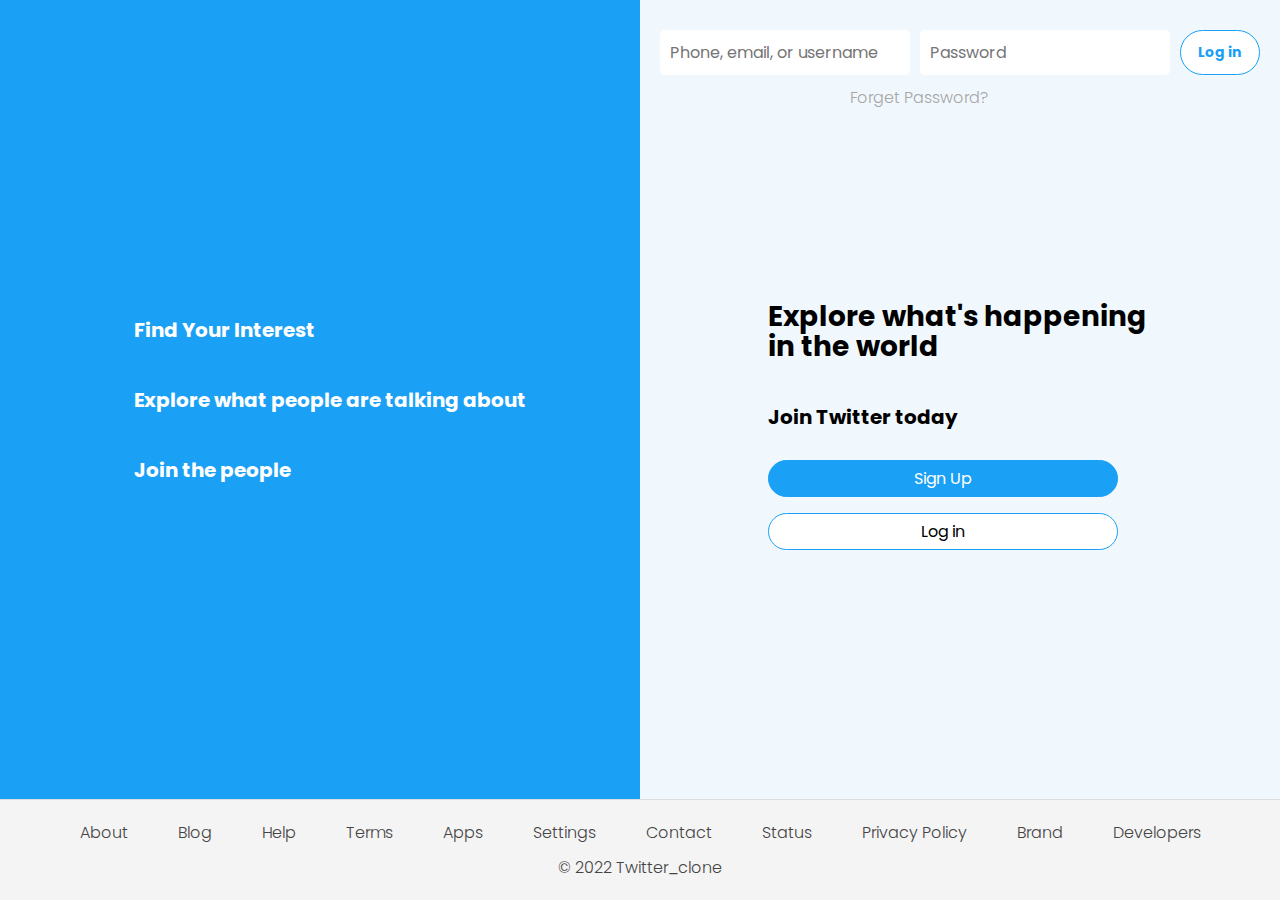
==== pages/index.html @ fb33c168 "update" ====
<!DOCTYPE html>
<html lang="en">
  <head>
    <meta charset="UTF-8" />
    <meta http-equiv="X-UA-Compatible" content="IE=edge" />
    <meta
      name="viewport"
      content="width=device-width, initial-scale=1.0, user-scalable=no"
    />
    <title>Twitter</title>
    <link rel="shortcut icon" href="/images/twitter-logo.png" />
    <link
      rel="stylesheet"
      href="https://cdnjs.cloudflare.com/ajax/libs/font-awesome/6.2.1/css/all.min.css"
      integrity="sha512-MV7K8+y+gLIBoVD59lQIYicR65iaqukzvf/nwasF0nqhPay5w/9lJmVM2hMDcnK1OnMGCdVK+iQrJ7lzPJQd1w=="
      crossorigin="anonymous"
      referrerpolicy="no-referrer"
    />
    <link rel="stylesheet" href="/styles/style.css" />
  </head>
  <body>
    <!-- -----------main page------------ -->
    <section class="main_page">
      <div class="left">
        <div class="left_content">
          <div>
            <i class="fa fa-search"></i>
            <h3 class="left_content_heading">Find Your Interest</h3>
          </div>
          <div>
            <i class="fa fa-user"></i>
            <h3 class="left_content_heading">
              Explore what people are talking about
            </h3>
          </div>
          <div>
            <i class="fa fa-comment"></i>
            <h3 class="left_content_heading">Join the people</h3>
          </div>
        </div>
      </div>
      <!-- -------------end of left -------------------- -->
      <div class="right">
        <div class="right_content">
          <form class="right_content_form">
            <input
              type="text"
              class="user_info"
              placeholder="Phone, email, or username"
            />
            <div>
              <input type="password" class="password" placeholder="Password" />
              <label>Forget Password?</label>
            </div>
            <button type="button" class="top_btn">Log in</button>
          </form>
          <div class="middle_content">
            <i class="fa-brands fa-twitter"></i>
            <h1>Explore what's happening in the world</h1>
            <h4>Join Twitter today</h4>
            <button type="button" class="signup_btn main_btn">Sign Up</button>
            <button type="button" class="login_btn main_btn">Log in</button>
          </div>
        </div>
      </div>

      <!-- ----footer--- -->
      <footer class="main_page_footer">
        <ul>
          <li><a href="#">About</a></li>
          <li><a href="#">Blog</a></li>
          <li><a href="#">Help</a></li>
          <li><a href="#">Terms</a></li>
          <li><a href="#">Apps</a></li>
          <li><a href="#">Settings</a></li>
          <li><a href="#">Contact</a></li>
          <li><a href="#">Status</a></li>
          <li><a href="#">Privacy Policy</a></li>
          <li><a href="#">Brand</a></li>
          <li><a href="#">Developers</a></li>
          <li><a href="#">&copy; 2022 Twitter_clone</a></li>
        </ul>
      </footer>
    </section>
    <!-- end of main page -->

    <!-- login page -->
    <section class="login_page">
      <nav class="login_page_nav">
        <ul>
          <li>
            <a href="#"><i class="fa-brands fa-twitter"> </i> Home</a>
          </li>
          <li><a href="#">About</a></li>
          <li><a href="#">Language: English</a></li>
        </ul>
      </nav>
      <div class="login">
        <div class="login_content">
          <h2>Log In To Twitter</h2>
          <form class="login_form">
            <input
              type="text"
              class="login_user_info"
              placeholder="Phone, Email, or Username"
            />
            <input
              type="password"
              class="login_password"
              placeholder="Password"
            />
            <div>
              <button type="button  " class="login_form_btn">Log In</button>
              <input type="checkbox" class="login_form_checkbox" id="check" />
              <label for="check">Remember Me</label>
              <a href="#">Forget Password?</a>
            </div>
          </form>
        </div>
        <footer class="login_footer">
          <p>New To Twitter? <a href="#">Sign Up Now</a></p>
          <p>
            Already using Twitter via text message?
            <a href="#">Activate your account</a>
          </p>
        </footer>
      </div>
    </section>

    <!-- login modal -->

    <div class="login_modal">
      <i class="fa fa-times"></i>
      <p>
        The usename and password you entered did not match our records. please
        double check and try again.
      </p>
    </div>

    <!--end of login modal -->

    <!-- news feed page -->

    <section class="feeds_page dark_mode2">
      <aside class="feeds_nav dark_mode1 border">
        <a href="#" class="dove"><i class="fa-brands fa-twitter"></i></a>
        <div class="icons">
          <a href="#" class="active">
            <i class="fa fa-home light_text"></i>
            <p class="light_text">Home</p>
          </a>
          <a href="#"
            ><i class="fa fa-hashtag light_text"></i>
            <p class="light_text">Explore</p>
          </a>
          <a href="#"
            ><i class="fa fa-bell light_text"></i>
            <p class="light_text">Notifiaction</p></a
          >
          <a href="#"
            ><i class="fa fa-envelope light_text"></i>
            <p class="light_text">Messages</p></a
          >
          <a href="#"
            ><i class="fa-regular fa-bookmark light_text"></i>
            <p class="light_text">Bookmarks</p></a
          >
          <a href="#"
            ><i class="fa-solid fa-clipboard-list light_text"></i>
            <p class="light_text">Lists</p></a
          >
          <a href="#" id="profile"
            ><i class="fa-regular fa-user light_text"></i>
            <p class="light_text">Profile</p></a
          >
          <a href="#" id="more"
            ><i class="fa-solid fa-ellipsis light_text"></i>
            <p class="light_text">More</p></a
          >
        </div>
        <!-- ---post button--- -->

        <button type="button" class="post_btn">Tweet</button>
        <!-- <div class="search_bar">
          <i class="fa fa-search"></i>
          <input
            type="text"
            placeholder="Search Twitter"
            class="search_bar_input dark_mode2 light_text border"
          />
        </div> -->

        <div class="user">
          <div class="user_img_wrapper">
            <img
              src="https://images.unsplash.com/photo-1544005313-94ddf0286df2?ixlib=rb-4.0.3&ixid=MnwxMjA3fDB8MHxzZWFyY2h8NHx8cGVyc29ufGVufDB8fDB8fA%3D%3D&auto=format&fit=crop&w=500&q=60"
              alt="user image"
            />
          </div>
          <a href="#" class="user_link light_text"
            ><p>Suhana</p>
            <span>@suhana12</span><i class="fa-solid fa-ellipsis light_text"></i
          ></a>
        </div>
      </aside>
      <div class="feeds_content dark_mode2">
        <div class="feeds_header dark_mode1">
          <div class="header_top dark_mode1 border">
            <h4 class="light_text">Home</h4>
            <!-- <i class="fa-regular fa-star"></i> -->
            <img src="/images/stars.svg" alt="" width="25" />
          </div>

          <div class="header_post dark_mode1 border">
            <div class="header_img_wrapper">
              <img
                src="https://images.unsplash.com/photo-1544005313-94ddf0286df2?ixlib=rb-4.0.3&ixid=MnwxMjA3fDB8MHxzZWFyY2h8NHx8cGVyc29ufGVufDB8fDB8fA%3D%3D&auto=format&fit=crop&w=500&q=60"
                alt="user"
              />
              <textarea
                name=""
                id=""
                placeholder="What's happening?"
                class="textarea light_text border"
              ></textarea>
            </div>
            <div class="bottom border">
              <div class="icons">
                <i class="fa fa-image"></i>
                <i class="fa-solid fa-list-ul"></i>
                <i class="fa-regular fa-face-smile"></i>
                <i class="fa-regular fa-calendar-days"></i>
                <i class="fa-solid fa-location-dot"></i>
              </div>
              <button type="button">Tweet</button>
            </div>
          </div>
        </div>
        <div class="posts dark_mode1">
          <div class="maincontainer">
            <!-- <div class="post border">
              <div class="user_avatar">
                <img
                  src="https://images.unsplash.com/photo-1512485694743-9c9538b4e6e0?ixlib=rb-4.0.3&ixid=MnwxMjA3fDB8MHxzZWFyY2h8MTc0fHxwZXJzb258ZW58MHx8MHx8&auto=format&fit=crop&w=500&q=60"
                  alt="user"
                />
              </div>

              <div class="post_content">
                <div class="post_user_info light_text">
                  <h4>Harry</h4>
                  <i class="fa fa-check-circle"></i>
                  <span>@harry123</span>
                </div>
                <p class="post_text light_text">
                  Lorem ipsum dolor sit amet consectetur adipisicing elit. Quos
                  laboriosam provident pariatur mollitia natus odit fuga porro
                  recusandae eaque similique nesciunt molestiae architecto quia
                  quae hic, in molestias quas qui asperiores cum ad. Atque
                  delectus.
                </p>
                <div class="post_img">
                  <img
                    src="https://images.unsplash.com/photo-1502791451862-7bd8c1df43a7?ixlib=rb-4.0.3&ixid=MnwxMjA3fDB8MHxzZWFyY2h8MTk3fHxwZXJzb258ZW58MHx8MHx8&auto=format&fit=crop&w=500&q=60"
                    alt="post_img"
                  />
                </div>
                <div class="post_icons">
                  <i class="fa fa-comment"></i>
                  <i class="fa fa-retweet"></i>
                  <i class="fa fa-heart"></i>
                  <i class="fa fa-share-alt"></i>
                </div>
              </div>
            </div> -->
          </div>

          <!-- <div class="post border">
            <div class="user_avatar">
              <img
                src="https://images.unsplash.com/photo-1512485694743-9c9538b4e6e0?ixlib=rb-4.0.3&ixid=MnwxMjA3fDB8MHxzZWFyY2h8MTc0fHxwZXJzb258ZW58MHx8MHx8&auto=format&fit=crop&w=500&q=60"
                alt="user"
              />
            </div>
            <div class="post_content">
              <div class="post_user_info light_text">
                <h4>Harry</h4>
                <i class="fa fa-check-circle"></i>
                <span>@harry123</span>
              </div>
              <p class="post_text light_text">
                Lorem ipsum dolor sit amet consectetur adipisicing elit. Quos
                laboriosam provident pariatur mollitia natus odit fuga porro
                recusandae eaque similique nesciunt molestiae architecto quia
                quae hic, in molestias quas qui asperiores cum ad. Atque
                delectus.
              </p>
              <div class="post_img">
                <img
                  src="https://images.unsplash.com/photo-1502791451862-7bd8c1df43a7?ixlib=rb-4.0.3&ixid=MnwxMjA3fDB8MHxzZWFyY2h8MTk3fHxwZXJzb258ZW58MHx8MHx8&auto=format&fit=crop&w=500&q=60"
                  alt="post_img"
                />
              </div>
              <div class="post_icons">
                <i class="fa fa-comment"></i>
                <i class="fa fa-retweet"></i>
                <i class="fa fa-heart"></i>
                <i class="fa fa-share-alt"></i>
              </div>
            </div>
          </div> -->

          <!-- <div class="post border">
            <div class="user_avatar">
              <img
                src="https://images.unsplash.com/photo-1512485694743-9c9538b4e6e0?ixlib=rb-4.0.3&ixid=MnwxMjA3fDB8MHxzZWFyY2h8MTc0fHxwZXJzb258ZW58MHx8MHx8&auto=format&fit=crop&w=500&q=60"
                alt="user"
              />
            </div>
            <div class="post_content">
              <div class="post_user_info light_text">
                <h4>Harry</h4>
                <i class="fa fa-check-circle"></i>
                <span>@harry123</span>
              </div>
              <p class="post_text light_text">
                Lorem ipsum dolor sit amet consectetur adipisicing elit. Quos
                laboriosam provident pariatur mollitia natus odit fuga porro
                recusandae eaque similique nesciunt molestiae architecto quia
                quae hic, in molestias quas qui asperiores cum ad. Atque
                delectus.
              </p>
              <div class="post_img">
                <img
                  src="https://images.unsplash.com/photo-1502791451862-7bd8c1df43a7?ixlib=rb-4.0.3&ixid=MnwxMjA3fDB8MHxzZWFyY2h8MTk3fHxwZXJzb258ZW58MHx8MHx8&auto=format&fit=crop&w=500&q=60"
                  alt="post_img"
                />
              </div>
              <div class="post_icons">
                <i class="fa fa-comment"></i>
                <i class="fa fa-retweet"></i>
                <i class="fa fa-heart"></i>
                <i class="fa fa-share-alt"></i>
              </div>
            </div>
          </div> -->

          <!-- <div class="post border">
            <div class="user_avatar">
              <img
                src="https://images.unsplash.com/photo-1512485694743-9c9538b4e6e0?ixlib=rb-4.0.3&ixid=MnwxMjA3fDB8MHxzZWFyY2h8MTc0fHxwZXJzb258ZW58MHx8MHx8&auto=format&fit=crop&w=500&q=60"
                alt="user"
              />
            </div>
            <div class="post_content">
              <div class="post_user_info light_text">
                <h4>Harry</h4>
                <i class="fa fa-check-circle"></i>
                <span>@harry123</span>
              </div>
              <p class="post_text light_text">
                Lorem ipsum dolor sit amet consectetur adipisicing elit. Quos
                laboriosam provident pariatur mollitia natus odit fuga porro
                recusandae eaque similique nesciunt molestiae architecto quia
                quae hic, in molestias quas qui asperiores cum ad. Atque
                delectus.
              </p>
              <div class="post_img">
                <img
                  src="https://images.unsplash.com/photo-1502791451862-7bd8c1df43a7?ixlib=rb-4.0.3&ixid=MnwxMjA3fDB8MHxzZWFyY2h8MTk3fHxwZXJzb258ZW58MHx8MHx8&auto=format&fit=crop&w=500&q=60"
                  alt="post_img"
                />
              </div>
              <div class="post_icons">
                <i class="fa fa-comment"></i>
                <i class="fa fa-retweet"></i>
                <i class="fa fa-heart"></i>
                <i class="fa fa-share-alt"></i>
              </div>
            </div>
          </div> -->
        </div>

        <div class="follow dark_mode1">
          <h3 class="follow_heading light_text border">Who to follow</h3>
          <div class="follow_users border">
            <div class="follow_user_img">
              <img
                src="https://images.unsplash.com/photo-1547147607-6eab7b49f3ee?ixlib=rb-4.0.3&ixid=MnwxMjA3fDB8MHxzZWFyY2h8Mjg3fHxwZXJzb258ZW58MHx8MHx8&auto=format&fit=crop&w=500&q=60"
                alt="follow"
                width="40px"
              />
            </div>
            <div class="follow_user_info light_text">
              <h4>Anna Smith</h4>
              <p>@annasmith</p>
            </div>
            <button type="button" class="follow_btn dark_mode2">Follow</button>
          </div>

          <div class="follow_users border">
            <div class="follow_user_img">
              <img
                src="https://images.unsplash.com/photo-1608668648240-eab177307a4b?ixlib=rb-4.0.3&ixid=MnwxMjA3fDB8MHxzZWFyY2h8NDQ4fHxwZXJzb258ZW58MHx8MHx8&auto=format&fit=crop&w=500&q=60"
                alt="follow"
                width="40px"
              />
            </div>
            <div class="follow_user_info light_text">
              <h4>Anna Smith</h4>
              <p>@annasmith</p>
            </div>
            <button type="button" class="follow_btn dark_mode2">Follow</button>
          </div>

          <div class="follow_users border">
            <div class="follow_user_img">
              <img
                src="https://images.unsplash.com/photo-1542206395-9feb3edaa68d?ixlib=rb-4.0.3&ixid=MnwxMjA3fDB8MHxzZWFyY2h8MzR8fHBlcnNvbnxlbnwwfHwwfHw%3D&auto=format&fit=crop&w=500&q=60"
                alt="follow"
                width="40px"
              />
            </div>
            <div class="follow_user_info light_text">
              <h4>Anna Smith</h4>
              <p>@annasmith</p>
            </div>
            <button type="button" class="follow_btn dark_mode2">Follow</button>
          </div>

          <div class="follow_users border">
            <div class="follow_user_img">
              <img
                src="https://images.unsplash.com/photo-1547624643-3bf761b09502?ixlib=rb-4.0.3&ixid=MnwxMjA3fDB8MHxzZWFyY2h8NDI3fHxwZXJzb258ZW58MHx8MHx8&auto=format&fit=crop&w=500&q=60"
                alt="follow"
              />
            </div>
            <div class="follow_user_info light_text">
              <h4>Anna Smith</h4>
              <p>@annasmith</p>
            </div>
            <button type="button" class="follow_btn dark_mode2">Follow</button>
          </div>

          <div class="follow_link">
            <a href="#">Show more</a>
          </div>

          <footer class="follow_footer dark_mode2">
            <ul>
              <li><a href="#">Terms</a></li>
              <li><a href="#">Privacy Policy</a></li>
              <li><a href="#">Cookies</a></li>
              <li><a href="#">About</a></li>
              <li><a href="#">More</a></li>
            </ul>
          </footer>
        </div>
      </div>

      <!-- post modal -->

      <div class="modal_wrapper">
        <div class="modal dark_mode1">
          <div class="modal_header border">
            <i class="fa fa-times"></i>
            <button type="button">Tweet</button>
          </div>
          <div class="modal_body">
            <div class="modal_img">
              <img
                src="https://images.unsplash.com/photo-1544005313-94ddf0286df2?ixlib=rb-4.0.3&ixid=MnwxMjA3fDB8MHxzZWFyY2h8NHx8cGVyc29ufGVufDB8fDB8fA%3D%3D&auto=format&fit=crop&w=500&q=60"
                alt="user"
              />
            </div>
            <input
              type="text"
              placeholder="What's happening?"
              class="modal_input dark_mode2 light_text border"
            />
            <i class="fa fa-smile"></i>
          </div>
          <div class="modal_footer">
            <div class="modal_icons">
              <i class="fa fa-image"></i>
              <i class="fa fa-camera"></i>
              <i class="fa fa-chart-bar"></i>
              <span>+</span>
            </div>
          </div>
        </div>
      </div>
      <!-- sidebar -->

      <div class="sidebar_wrapper">
        <div class="sidebar dark_mode1">
          <div class="sidebar_header border">
            <h2 class="light_text">Account Info</h2>
            <i class="fa fa-times"></i>
          </div>
          <div class="sidebar_user">
            <div class="sidebar_user_img">
              <img
                src="https://images.unsplash.com/photo-1544005313-94ddf0286df2?ixlib=rb-4.0.3&ixid=MnwxMjA3fDB8MHxzZWFyY2h8NHx8cGVyc29ufGVufDB8fDB8fA%3D%3D&auto=format&fit=crop&w=500&q=60"
                alt="user"
              />
            </div>
            <span>+</span>
          </div>
          <div class="sidebar_user_info light_text">
            <h4>Suhana</h4>
            <p>@suhana12</p>
          </div>
          <div class="followings light_text">
            <p class="following_paragraph"><span>811</span>Following</p>
            <p class="following_paragraph"><span>8.8k</span>Following</p>
          </div>
          <div class="sidebar_list1 border">
            <ul>
              <li>
                <a href="#"><i class="fa fa-user"></i> Profile</a>
              </li>
              <li>
                <a href="#"><i class="fa fa-list-alt"></i> Lists</a>
              </li>
              <li>
                <a href="#"><i class="fa-solid fa-rectangle-ad"></i> Ads</a>
              </li>
              <li>
                <a href="#"><i class="fa fa-chart-line"></i> Analytics</a>
              </li>
            </ul>
          </div>
        </div>
      </div>

      <!-- settings -->

      <div class="settigs_wrapper dark_mode1">
        <div class="sidebar_list2">
          <i class="fa fa-times light_text"></i>
          <ul>
            <li>
              <a href="#"><p class="light_text">Settings and Privacy</p></a>
            </li>
            <li>
              <a href="#"><p class="light_text">Help Center</p></a>
            </li>
            <li>
              <a href="#"><p class="light_text">Log Out</p></a>
            </li>
          </ul>
        </div>

        <!-- darkmode -->
        <div class="dark_mode">
          <p><span class="light_text">Dark Mode</span></p>
          <div class="toggle">
            <div class="circle"></div>
          </div>
        </div>
      </div>

      <!-- end of sidebar -->
    </section>

    <script src="/scripts/script.js"></script>
  </body>
</html>
---- styles/style.css ----
@import url("https://fonts.googleapis.com/css2?family=Poppins:wght@300&display=swap");
* {
  margin: 0;
  padding: 0;
  box-sizing: border-box;
  outline: none;
  font-family: "Poppins", sans-serif;
}

:root {
  --main-color: #1aa1f5;
  --second-color: #fff;
  --border-color: #eee;
}

/* .font_size{
    font-size: 1.6rem;
} */

html {
  font-size: 62.5%;
}
body {
  background-color: #f0f8fd;
}

.main_page {
  width: 100%;
  height: 100vh;
  display: grid;
  grid-template-columns: repeat(2, 1fr);
  grid-template-rows: 1fr min-content;
  display: grid;
  /* =========================== */
}

i {
  cursor: pointer;
}

/* ----------------left-------------- */

.left {
  /* grid-column: 1/2; */
  /* grid-row: 1/2; */
  background-color: var(--main-color);
  display: flex;
  justify-content: center;
  align-items: center;
}

.left_content div {
  display: flex;
  align-items: center;
  margin: 4em;
  color: var(--second-color);
}
.left_content i {
  font-size: 3rem;
  margin-right: 2rem;
}

.left_content_heading {
  font-size: 2rem;
}

/* ------------right------------------ */

.right {
  /* grid-column: 2/-1;
    grid-row: 1/2; */
  position: relative;
}

.right_content_form {
  display: flex;
  justify-content: center;
  margin-top: 3rem;
}

.right_content_form div {
  position: relative;
}
.right_content_form input {
  width: 25rem;
  height: 4.5rem;
  margin-right: 1rem;
  font-size: 1.6rem;
  padding: 0 1rem;
  border: 0.1rem;
  border-radius: 0.5rem;
  background-color: var(--second-color);
  transition: background-color 0.3s;
}

.right_content_form input:focus {
  background-color: #d9ebf7;
  outline: none;
}

.right_content_form label {
  position: absolute;
  top: 5.5rem;
  left: -70px;
  font-size: 1.6rem;
  font-weight: 300;
  color: #a7a6a6;
}

.top_btn {
  width: 8rem;
  background-color: var(--second-color);
  color: var(--main-color);
  border: 0.1rem solid var(--main-color);
  border-radius: 3rem;
  font-size: 1.4rem;
  font-weight: bold;
  cursor: pointer;
  transition: background-color 0.3s;
}
.top_btn:hover {
  background-color: #d9ebf7;
}
.middle_content {
  position: absolute;
  top: 50%;
  left: 50%;
  transform: translate(-50%, -50%);
  flex-direction: column;
}

.middle_content i {
  font-size: 4rem;
  color: var(--main-color);
  margin-bottom: 2rem;
  margin-left: 15rem;
  padding: 1rem;
  border-radius: 50%;
  cursor: pointer;
}
.middle_content i:hover {
  background-color: var(--main-color);
  color: var(--second-color);
}
.middle_content h1 {
  font-size: 2.8rem;
  margin-bottom: 4rem;
  line-height: 3rem;
}
.middle_content h4 {
  font-size: 2rem;
  margin-bottom: 2rem;
}

.middle_content button {
  width: 35rem;
  margin: 0.8rem 0;
  padding: 0.5rem;
  border: 0.1rem solid var(--main-color);
  border-radius: 4rem;
  font-size: 1.6rem;
  cursor: pointer;
  transition: background-color 0.3s;
}

.signup_btn {
  background-color: var(--main-color);
  color: var(--second-color);
}
.signup_btn:hover {
  background-color: #0f5d8d;
}
.login_btn {
  background-color: var(--second-color);
}
.login_btn:hover {
  background-color: #d9ebf7;
}

/* -----------------footer--------------- */

.main_page_footer {
  grid-column: 1/-1;
  grid-row: 02/-1;
  background-color: #f5f4f4;
  padding: 1.5rem;
  border-top: 0.1rem solid #ddd;
}
.main_page_footer ul {
  display: flex;
  justify-content: center;
  list-style: none;
}
.main_page_footer ul li {
  border-radius: 0.5rem;
  margin: 0.5rem;
}
.main_page_footer ul li:hover {
  background-color: var(--second-color) fff;
}
.main_page_footer a {
  font-size: 1.6rem;
  margin: 0 2rem;
  text-decoration: none;
  color: #444;
  font-weight: 300;
}

/* -------------------css for login page-------------------- */

.login_page {
  width: 100%;
  height: 100vh;
  display: grid;
  grid-template-columns: minmax(5rem, 1fr) 2fr minmax(5rem, 1fr);
  grid-template-rows: repeat(2, min-content) 1fr;
  grid-row-gap: 1.5rem;
  display: none;
}

.login_page_nav {
  grid-column: 1/-1;
  grid-row: 1/2;
  background-color: var(--second-color);
  padding: 2.5rem 0;
  box-shadow: 0 0 0.7rem rgba(0, 0, 0, 0.3);
  z-index: 10;
}

.login_page_nav ul {
  width: 100rem;
  margin: auto;
  display: flex;
  align-items: flex-end;
  list-style: none;
}

.login_page_nav a {
  font-size: 1.6rem;
  text-decoration: none;
  color: #555;
  transition: color 0.3s;
}

.login_page_nav li {
  margin: 0 1rem;
  position: relative;
}

.login_page_nav li:last-child {
  margin-left: auto;
}
.login_page_nav li::after {
  content: "";
  width: 100%;
  height: 0.4rem;
  background-color: var(--main-color);
  position: absolute;
  bottom: -2.5rem;
  left: 0;
  opacity: 0;
  transition: background-color 0.3s;
}
.login_page_nav li:hover::after {
  opacity: 1;
}

.login_page_nav a {
  font-size: 1.6rem;
  text-decoration: none;
  color: #555;
}
.login_page_nav i {
  color: var(--main-color);
  font-size: 3rem;
}

.login {
  grid-column: 2/3;
  grid-row: 2/3;
  background-color: var(--second-color);
  width: 100rem;
  display: grid;
  grid-template-columns: 10rem 8fr;
  grid-template-rows: 2fr 1fr;
  box-shadow: 0 0 0 0.1rem rgba(0, 0, 0, 0.3);
}

.login_content {
  grid-column: 2/-1;
  grid-row: 1/2;
  padding: 5rem 0 1rem 0;
}

.login_content h2 {
  font-size: 2.4rem;
  margin-bottom: 3rem;
}
.login_form {
  display: flex;
  flex-direction: column;
}
.login_form input:not(.login_form_checkbox) {
  background-color: #ecf3f9;
  width: 30rem;
  height: 3.5rem;
  margin-bottom: 1rem;
  border: 0.1rem;
  padding-left: 1rem;
  border-radius: 0.5rem;
  font-size: 1.5rem;
  transition: background-color 0.3s;
}
.login_form input:focus {
  background-color: #d9ebf7;
}
.login_form div {
  margin-top: 2rem;
}
.login_form button {
  padding: 1rem 1.5rem;
  background-color: var(--main-color);
  color: var(--second-color);
  border-radius: 4rem;
  border: 0.1rem solid var(--main-color);
  font-size: 1.5rem;
  font-weight: bold;
  margin-right: 1rem;
  cursor: pointer;
}

.login_form label {
  font-size: 1.6rem;
  font-weight: 300;
  margin-right: 1rem;
}
.login_form a {
  text-decoration: none;
  font-size: 1.6rem;
  color: var(--main-color);
}
.login .login_footer {
  grid-column: 1/-1;
  grid-row: 2/-1;
  background-color: #edf3f7;
  padding-left: 10rem;
  display: flex;
  flex-direction: column;
  justify-content: center;
  margin-top: 2rem;
}

.login_footer p {
  font-size: 1.6rem;
  font-weight: 300;
  margin: 0.5rem 0;
}

.login_footer a {
  text-decoration: none;
  color: var(--main-color);
}

/* -------login modal----- */
.login_modal {
  position: fixed;
  top: 11.5rem;
  left: 50%;
  transform: translate(-50%, -50%);
  background-color: var(--second-color);
  width: 70rem;
  padding: 2rem;
  text-align: center;
  box-shadow: 0 0 0.7rem rgba(0, 0, 0, 0.3);
  border-radius: 0 0 1rem 1rem;
  display: none;
}

.login_modal i {
  position: absolute;
  top: 2rem;
  right: 2rem;
  font-size: 1.3rem;
  color: #868383;
  cursor: pointer;
}

.login_modal p {
  margin: 2rem 1rem 0 1rem;
  font-size: 1.6rem;
  color: #868383;
}

/* -------------New feed page------------------ */

.feeds_page {
  width: 100%;
  height: 100vh;
  display: none;
}

.feeds_nav {
  position: fixed;
  width: 25.5%;
  height: 100vh;
  background-color: var(--second-color);
  display: flex;
  flex-direction: column;
  border-right: 0.1rem solid var(--border-color);
  /* align-items: center; */
  /* justify-content: center; */
  /* box-shadow: 0 0 0.7rem rgba(0, 0, 0, 0.3); */
}

.feeds_nav .dove i {
  font-size: 3rem;
  margin: 2rem 0 0 15rem;
  border-radius: 3rem;
  border-radius: 50%;
  padding: 1rem;
  border-radius: 50%;
  color: #1aa1f5;
}

.dove i:hover {
  background-color: #dce7f3;
}

.icons {
  display: flex;
  flex-direction: column;
  margin-left: 15rem;
}

.icons a {
  display: flex;
  align-items: center;
  text-decoration: none;
  line-height: 5rem;
  font-size: 2rem;
  color: #171717;
  margin: 0.5rem 0;
  padding: 0 1rem;
  border-radius: 3rem;
}

/* .icons a:hover{
  background-color:#f1f3f5 ;
} */

.icons a i {
  margin-right: 2rem;
}

.icons .active {
  color: black;
  font-weight: bolder;
}

.icons .fa-ellipsis {
  font-size: 1.5rem;
  border: 3px solid;
  padding: 0.1rem 0.2rem;
  border-radius: 50%;
  margin-left: -0.5rem;
}

/* .search_bar {
  display: flex;
  align-items: center;
  position: relative;
} */

/* .search_bar_input {
  width: 35rem;
  height: 3rem;
  border: 0.1rem solid #d6e1e9;
  border-radius: 3rem;
  background-color: #d6e1e9;
  padding: 0 1rem 0 4rem;
}

.search_bar_input:focus {
  background-color: var(--second-color);
  border-color: var(--main-color);
}
.search_bar i {
  position: absolute;
  font-size: 1.6rem;
  left: 1.5rem;
  color: #9e9a9a;
} */

.user {
  margin: 8rem 0 0 15rem;
  display: flex;
  align-items: center;
  cursor: pointer;
}
.user_img_wrapper {
  width: 4rem;
  height: 4rem;
}
.user_img_wrapper img {
  width: 100%;
  height: 100%;
  object-fit: cover;
  border-radius: 50%;
}
.user_link {
  margin: 0 1rem;
  text-decoration: none;
  font-size: 1.8rem;
  color: #444;
  /* text-align: center; */
}
.user_link .fa-ellipsis {
  margin-left: 2rem;
}
.user span {
  font-size: 1.5rem;
}

/* .user i {
  font-size: 1.6rem;
  color: #444;
} */

/* -----------feeds content----------- */

.feeds_content {
  display: grid;
  grid-template-columns: minmax(5rem, 1fr) 60rem 40rem minmax(5rem, 1fr);
  grid-template-rows: repeat(2, min-content);
  /* padding-top: 0rem; */
  padding-left: 25rem;
}
.feeds_header {
  grid-column: 2/3;
  grid-row: 1/2;
  background-color: var(--second-color);
  padding-top: 5rem;
}

.header_top {
  position: fixed;
  top: 0;
  opacity: 0.9;
  width: 60rem;
  display: flex;
  align-items: center;
  justify-content: space-between;
  border-bottom: 0.1rem solid var(--border-color);
  padding: 1.5rem;
  background-color: var(--second-color);
}

.header_top h4 {
  font-size: 2.2rem;
}
.header_top i {
  font-size: 2.2rem;
  color: var(--main-color);
}

.header_post {
  display: flex;
  flex-direction: column;
  /* align-items: center; */
  padding: 2rem;
  border-bottom: 0.1rem solid var(--border-color);
}
.header_img_wrapper {
  display: flex;
  align-items: center;
  padding: 2rem;
}

.header_img_wrapper img {
  width: 40px;
  height: 40px;
  margin-right: 1.5rem;
  border-radius: 50%;
  object-fit: cover;
}

.header_post textarea {
  width: 100%;
  height: 6rem;
  border: none;
  outline: none;
  font-size: 1.8rem;
  border-radius: 3rem;
  background-color: transparent;
  overflow-y: scroll;
  padding: 0.4rem 1.5rem;
}

::-webkit-scrollbar {
  width: 0;
}

.header_post .bottom {
  display: flex;
  justify-content: space-between;
  align-items: center;
  border-top: 0.1rem solid var(--border-color);
}

.header_post .bottom button {
  width: 8rem;
  padding: 1rem 1.5rem;
  margin-top: 2rem;
  background-color: var(--main-color);
  color: var(--second-color);
  border: 0.1rem solid var(--main-color);
  border-radius: 3rem;
  font-size: 1.4rem;
  font-weight: bold;
  cursor: pointer;
  transition: background-color 0.3s;
  opacity: 0.4;
}

.header_post .icons {
  font-size: 2.5rem;
  color: var(--main-color);
  margin: 2rem 0 0 2rem;
  /* padding-top: 2rem; */
  flex-direction: row;
}
.header_post .icons i {
  margin: 0 1rem;
}

.posts {
  grid-column: 2/3;
  grid-row: 2/-1;
  background-color: var(--second-color);
}

.user_avatar {
  width: 5rem;
  height: 5rem;
  flex-shrink: 0;
  margin-right: 1.5rem;
}
.user_avatar img {
  width: 100%;
  height: 100%;
  object-fit: cover;
  border-radius: 50%;
}

.post_user_info {
  display: flex;
  align-items: center;
  margin: 1rem 0;
}

.post_user_info h4 {
  font-size: 1.6rem;
  margin-right: 0.5rem;
}
.post_user_info i {
  font-size: 1.6rem;
  color: var(--main-color);
  margin-right: 0.5rem;
}
.post_user_info span {
  font-size: 1.6rem;
}

.post_text {
  font-size: 1.6rem;
  margin-bottom: 1rem;
}

.post {
  display: flex;
  padding: 1.5rem;
  border-bottom: 0.1rem solid var(--border-color);
}

.post_img {
  width: 48rem;
  height: 30rem;
}
.post_img img {
  width: 100%;
  height: 100%;
  object-fit: cover;
  border-radius: 1rem;
}

.post_icons {
  margin-top: 1rem;
}
.post_icons i {
  font-size: 1.8rem;
  color: #868383;
  margin-right: 6rem;
}

.follow {
  position: fixed;
  top: 0;
  left: 65%;
  background-color: var(--second-color);
  width: 35rem;
}

.follow_heading {
  padding: 1rem;
  font-size: 1.8rem;
  border-bottom: 0.1rem solid var(--border-color);
}

.follow_users {
  display: flex;
  align-items: center;
  padding: 1.5rem;
  border-bottom: 0.1rem solid var(--border-color);
}

.follow_users h4:hover {
  text-decoration: underline;
  cursor: pointer;
}

.follow_user_img {
  width: 6rem;
  height: 6rem;
  margin-right: 2rem;
}

.follow_user_img img {
  width: 100%;
  height: 100%;
  object-fit: cover;
  border-radius: 50%;
}

.follow_user_info h4,
.follow_user_info p {
  font-size: 1.6rem;
  margin-bottom: 0.5rem;
}

.follow_btn {
  margin-left: auto;
  width: 9rem;
  background-color: var(--second-color);
  color: var(--main-color);
  padding: 0.7rem 0.5rem;
  border: 0.1rem solid var(--main-color);
  border-radius: 2rem;
  font-size: 1.6rem;
  cursor: pointer;
}

.follow_link {
  margin: 2rem 1rem;
}

.follow_link a {
  text-decoration: none;
  color: var(--main-color);
  font-size: 1.5rem;
}

.follow_footer {
  background-color: #f0f8fd;
}

.follow_footer ul {
  list-style: none;
  display: flex;
  padding: 2rem 0;
}

.follow_footer a {
  text-decoration: none;
  font-size: 1.4rem;
  color: #868383;
  margin: 0 0.7rem;
}

/* -----post button---- */

.post_btn {
  width: 20rem;
  padding: 1.2rem 1rem;
  background-color: var(--main-color);
  color: var(--second-color);
  font-size: 1.6rem;
  font-weight: bolder;
  border: 0.1rem solid var(--main-color);
  border-radius: 3rem;
  box-shadow: 0 0.3rem 1rem rgba(0, 0, 0, 0.3);
  cursor: pointer;
  margin-left: 14rem;
  transition: background-color 0.3s;
}

.post_btn:hover {
  background-color: #1584c9;
}

.settigs_wrapper {
  position: fixed;
  top: 30rem;
  left: 12rem;
  padding: 2rem;
  color: #171717;
  background-color: var(--second-color);
  box-shadow: 0 0.3rem 1rem rgba(0, 0, 0, 0.3);
  border-radius: 2rem;
  width: 25rem;
  z-index: 10;
  display: none;
}

.sidebar_list2 ul {
  list-style: none;
  padding: 1.5rem 0;
}

.sidebar_list2 li {
  margin-bottom: 2.5rem;
}
.sidebar_list2 i {
  font-size: 2rem;
  float: right;
}

.sidebar_list2 a {
  text-decoration: none;
  font-size: 1.6rem;
  color: #171717;
}

.settigs_wrapper .sidebar_list2 {
  color: #10171e;
}
/* post modal */
.modal_wrapper {
  position: fixed;
  background-color: rgba(0, 0, 0, 0.6);
  top: 0;
  left: 0;
  right: 0;
  bottom: 0;
  opacity: 0;
  visibility: hidden;
}

.modal_wrapper_display {
  opacity: 1;
  visibility: visible;
}

.modal {
  width: 60rem;
  background-color: var(--second-color);
  position: absolute;
  top: 25%;
  left: 50%;
  transform: translate(-50%, -50%);
  border-radius: 1.5rem;
  display: none;
}

.modal_header {
  padding: 1.5rem 2.5rem;
  display: flex;
  align-items: center;
  border-bottom: 0.1rem solid var(--border-color);
}

.modal_header i {
  font-size: 2.3rem;
  color: var(--main-color);
  padding: 0.5rem;
  text-align: center;
  height: 3rem;
  width: 3rem;
  border-radius: 50%;
  cursor: pointer;
}

.modal_header i:hover {
  background-color: #d6e1e9;
}

.modal_header button {
  margin-left: auto;
  width: 8rem;
  padding: 0.8rem 0.5rem;
  background-color: var(--main-color);
  color: var(--second-color);
  font-size: 1.6rem;
  border: 0.1rem solid var(--main-color);
  border-radius: 3rem;
  opacity: 0.4;
}

.modal_body {
  display: flex;
  padding: 2rem 1.5rem 1rem 1.5rem;
}

.modal_img {
  width: 4rem;
  height: 4rem;
  margin-right: 1.5rem;
}

.modal_img img {
  width: 100%;
  height: 100%;
  object-fit: cover;
  border-radius: 50%;
}

.modal_input {
  width: 53rem;
  padding: 1rem 0 8rem 1rem;
  background-color: #d6e1e9;
  border: 0.1rem solid var(--border-color);
  border-radius: 1.5rem;
  font-size: 1.6rem;
}

.modal_input:focus {
  background-color: var(--second-color);
  border-color: var(--main-color);
}

.modal_body i {
  position: absolute;
  bottom: 8rem;
  right: 2.8rem;
  font-size: 2.8rem;
  color: var(--main-color);
}

.modal_footer {
  padding: 0 2rem 2rem 8rem;
}

.modal_icons {
  display: flex;
  align-items: center;
}
.modal_icons i {
  margin-right: 2rem;
  font-size: 2.7rem;
  color: var(--main-color);
}

.modal_icons span,
.sidebar_user span {
  margin-left: auto;
  font-size: 4rem;
  width: 4rem;
  height: 4rem;
  border: 0.1rem solid var(--main-color);
  border-radius: 50%;
  display: flex;
  justify-content: center;
  align-items: center;
  color: var(--main-color);
  opacity: 0.4;
}

/* sidebar */

.sidebar_wrapper {
  position: fixed;
  background-color: rgba(0, 0, 0, 0.5);
  top: 0;
  bottom: 0;
  left: 0;
  right: 0;
  opacity: 0;
  visibility: hidden;
  transition: all 0.6s;
}

.sidebar {
  position: fixed;
  top: 0;
  right: 0;
  width: 30rem;
  height: 100vh;
  background-color: var(--second-color);
  padding: 2.5rem;
  box-sizing: border-box;
  box-shadow: -0.1rem 0 0.5rem rgba(0, 0, 0, 0.3);
  transition: right 0.6s cubic-bezier(1, 0, 0, 1);
}

.sidebar_wrapper_display {
  opacity: 1;
  visibility: visible;
}

.sidebar_header {
  display: flex;
  align-items: center;
  padding-bottom: 1.5rem;
  border-bottom: 0.1rem solid var(--border-color);
}
.sidebar_header h2 {
  font-size: 2rem;
}

.sidebar_header i {
  margin-left: auto;
  font-size: 2.5rem;
  color: var(--main-color);
  cursor: pointer;
  padding: 0.5rem;
  text-align: center;
  height: 3rem;
  width: 3rem;
  border-radius: 50%;
}

.sidebar_header i:hover {
  background-color: #d6e1e9;
}

.sidebar_user {
  display: flex;
  align-items: center;
  padding-top: 1.5rem;
}

.sidebar_user_img {
  width: 4rem;
  height: 4rem;
}

.sidebar_user_img img {
  width: 100%;
  height: 100%;
  object-fit: cover;
  border-radius: 50%;
}

.sidebar_user span {
  opacity: 1;
}

.sidebar_user_info {
  padding: 1.5rem 0;
  font-size: 1.8rem;
}

.sidebar_user_info h4 {
  margin-bottom: 0.5rem;
}

.followings {
  display: flex;
  justify-content: space-between;
  padding: 1.5rem 0;
}

.following_paragraph {
  font-size: 1.8rem;
}

.following_paragraph span {
  font-weight: bold;
}

.sidebar_list1 {
  border-bottom: 0.1rem solid var(--border-color);
}

.sidebar_list1 ul {
  list-style: none;
  padding: 1.5rem 0;
}

.sidebar_list1 li {
  margin-bottom: 2.5rem;
}

.sidebar_list1 a {
  text-decoration: none;
  font-size: 1.6rem;
  color: #868383;
}

.sidebar_list1 i {
  margin-bottom: 1rem;
}

/* dark mode */

.dark_mode {
  display: flex;
  align-items: center;
}

.dark_mode p {
  margin-right: 8rem;
  font-size: 1.6rem;
  color: #10171e;
}
.toggle {
  width: 4.5rem;
  height: 1.5rem;
  background-color: #777;
  border-radius: 3rem;
  box-shadow: inset 0 0.2rem 1rem rgba(0, 0, 0, 0.3);
  position: relative;
}

.circle {
  width: 2rem;
  height: 2rem;
  background-color: #ddd;
  border-radius: 50%;
  position: absolute;
  top: 50%;
  left: 0;
  transform: translateY(-50%);
  box-shadow: 0 0.1rem 0.3rem rgba(0, 0, 0, 0.3);
  transition: all 0.1s linear;
}

.move {
  left: 2.5rem;
  background-color: #117abb;
}

.dark1 {
  background-color: #1c2938;
}

.dark2 {
  background-color: #10171e !important;
}

.light {
  color: #fff;
}

.border-color {
  border-color: #444 !important;
}

/* Responsive */

@media only screen and (max-width: 1300px) {
  /* main page */
  .middle_content {
    width: 60%;
  }

  .main_page_footer ul {
    flex-wrap: wrap;
  }

  .main_page_footer li {
    margin-bottom: 1rem;
  }

  /* login page */
  .login_page_nav li,
  .login {
    width: 80rem;
  }
  .login_modal {
    width: 60rem;
  }
}

@media only screen and (max-width: 1100px) {
  .main_page {
    grid-template-columns: 1fr;
    grid-template-rows: repeat(2, 1fr) min-content;
  }
  .right {
    grid-column: 1/2;
    grid-row: 1/2;
    width: 70%;
    margin: auto;
  }
  .right_content_form {
    display: none;
  }
  .left {
    grid-row: 2/3;
  }
  .left_content {
    width: 50%;
    margin: auto;
  }
  .middle_content i {
    margin-top: 1em;
  }

  .left_content h3 {
    line-height: 2rem;
  }

  .main_page_footer {
    grid-row: 3/4;
  }
}

@media only screen and (max-width: 900px) {
  .login_page_nav ul {
    padding: 0 4rem;
  }
  .login_page_nav li,
  .login {
    width: 60rem;
  }
  .login_modal {
    width: 50rem;
  }
}

@media only screen and (max-width: 700px) {
  .login_page_nav li,
  .login {
    width: 50rem;
  }
  .login_modal {
    width: 40rem;
  }
}

@media only screen and (max-width: 800px) {
  .right {
    width: 80%;
  }
  .middle_content i {
    display: none;
  }
  .middle_content h1 {
    margin-bottom: 2rem;
  }
  .middle_content h4 {
    margin-bottom: 1rem;
  }
  .left_content {
    width: 60%;
  }
  .middle_content button {
    width: 30rem;
  }
}

@media only screen and (max-width: 600px) {
  .main_page {
    grid-template-rows: 1fr min-content;
  }
  .left {
    display: none;
  }
  .right {
    grid-row: 1/2;
    width: 90%;
  }

  /* login page */
  .login_page_nav ul {
    width: 40rem;
    padding: 0 4rem;
  }
  .login {
    width: 40rem;
    grid-template-columns: 5rem 8fr;
  }

  .login_form label,
  .login_form a {
    font-size: 1.4rem;
  }
  .login .login_footer {
    padding-left: 5rem;
  }
  .login_footer p {
    font-size: 1.4rem;
  }

  .login_modal {
    width: 30rem;
  }

  .login_modal i {
    top: 2.5rem;
  }
  .login_modal p {
    font-size: 1.4rem;
  }
}

@media only screen and (max-width: 500px) {
  .middle_content {
    font-size: 2.5rem;
  }
  .middle_content button {
    width: 22rem;
  }

  /* login page */

  .login_page_nav ul {
    width: 35rem;
  }
  .login_form:not(.login_form_checkbox) {
    width: 20rem;
  }
  .login_form a {
    display: block;
    margin-top: 1.5rem;
  }
}

@media only screen and (max-width: 400px) {
  /* login page */

  .login_page_nav ul {
    width: 31.5rem;
  }

  .login_form input:not(.login_form_checkbox) {
    width: 22rem;
  }
  .login_page {
    grid-template-columns: 2rem 2fr 2rem;
  }
  .login {
    width: 100%;
  }
  .login_modal {
    width: 25rem;
  }
  .login .login_footer {
    padding: 0 5rem;
  }
}
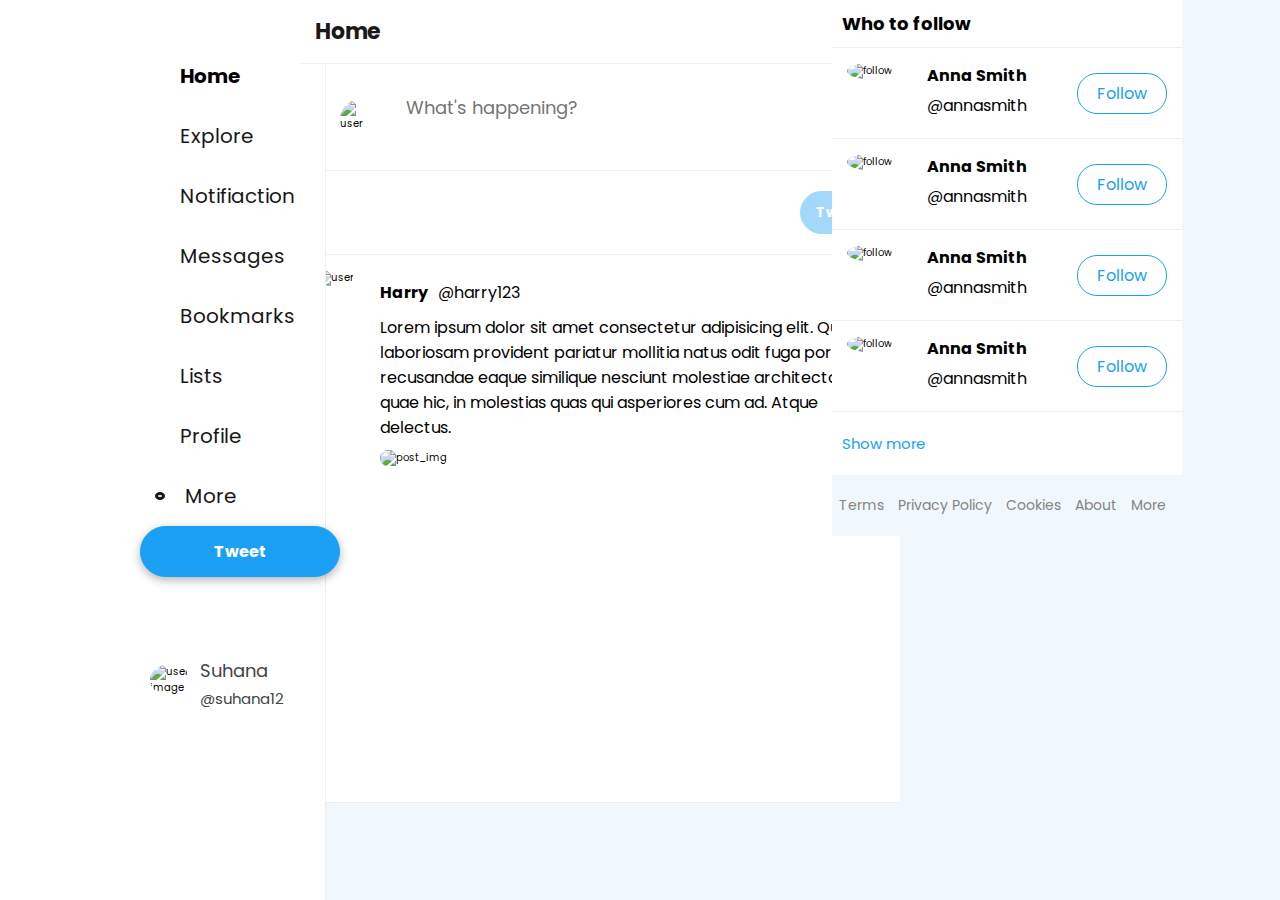
==== commit 3882ffe2: "update" ====
--- a/pages/index.html
+++ b/pages/index.html
@@ -59,7 +59,7 @@
             <h1>Explore what's happening in the world</h1>
             <h4>Join Twitter today</h4>
             <button type="button" class="signup_btn main_btn">Sign Up</button>
-            <button type="button" class="login_btn main_btn">Log in</button>
+            <button type="button" class="login_btn main_btn" id="Log_in">Log in</button>
           </div>
         </div>
       </div>
@@ -84,61 +84,7 @@
     </section>
     <!-- end of main page -->
 
-    <!-- login page -->
-    <section class="login_page">
-      <nav class="login_page_nav">
-        <ul>
-          <li>
-            <a href="#"><i class="fa-brands fa-twitter"> </i> Home</a>
-          </li>
-          <li><a href="#">About</a></li>
-          <li><a href="#">Language: English</a></li>
-        </ul>
-      </nav>
-      <div class="login">
-        <div class="login_content">
-          <h2>Log In To Twitter</h2>
-          <form class="login_form">
-            <input
-              type="text"
-              class="login_user_info"
-              placeholder="Phone, Email, or Username"
-            />
-            <input
-              type="password"
-              class="login_password"
-              placeholder="Password"
-            />
-            <div>
-              <button type="button  " class="login_form_btn">Log In</button>
-              <input type="checkbox" class="login_form_checkbox" id="check" />
-              <label for="check">Remember Me</label>
-              <a href="#">Forget Password?</a>
-            </div>
-          </form>
-        </div>
-        <footer class="login_footer">
-          <p>New To Twitter? <a href="#">Sign Up Now</a></p>
-          <p>
-            Already using Twitter via text message?
-            <a href="#">Activate your account</a>
-          </p>
-        </footer>
-      </div>
-    </section>
-
-    <!-- login modal -->
-
-    <div class="login_modal">
-      <i class="fa fa-times"></i>
-      <p>
-        The usename and password you entered did not match our records. please
-        double check and try again.
-      </p>
-    </div>
-
-    <!--end of login modal -->
-
+    
     <!-- news feed page -->
 
     <section class="feeds_page dark_mode2">
@@ -238,7 +184,7 @@
         </div>
         <div class="posts dark_mode1">
           <div class="maincontainer">
-            <!-- <div class="post border">
+            <div class="post border">
               <div class="user_avatar">
                 <img
                   src="https://images.unsplash.com/photo-1512485694743-9c9538b4e6e0?ixlib=rb-4.0.3&ixid=MnwxMjA3fDB8MHxzZWFyY2h8MTc0fHxwZXJzb258ZW58MHx8MHx8&auto=format&fit=crop&w=500&q=60"
@@ -272,7 +218,7 @@
                   <i class="fa fa-share-alt"></i>
                 </div>
               </div>
-            </div> -->
+            </div>
           </div>
 
           <!-- <div class="post border">
--- a/styles/style.css
+++ b/styles/style.css
@@ -30,7 +30,7 @@
   display: grid;
   grid-template-columns: repeat(2, 1fr);
   grid-template-rows: 1fr min-content;
-  display: grid;
+  display: none;
   /* =========================== */
 }
 
@@ -215,7 +215,7 @@
   grid-template-columns: minmax(5rem, 1fr) 2fr minmax(5rem, 1fr);
   grid-template-rows: repeat(2, min-content) 1fr;
   grid-row-gap: 1.5rem;
-  display: none;
+
 }
 
 .login_page_nav {
@@ -396,7 +396,7 @@
 .feeds_page {
   width: 100%;
   height: 100vh;
-  display: none;
+  display: block;
 }
 
 .feeds_nav {
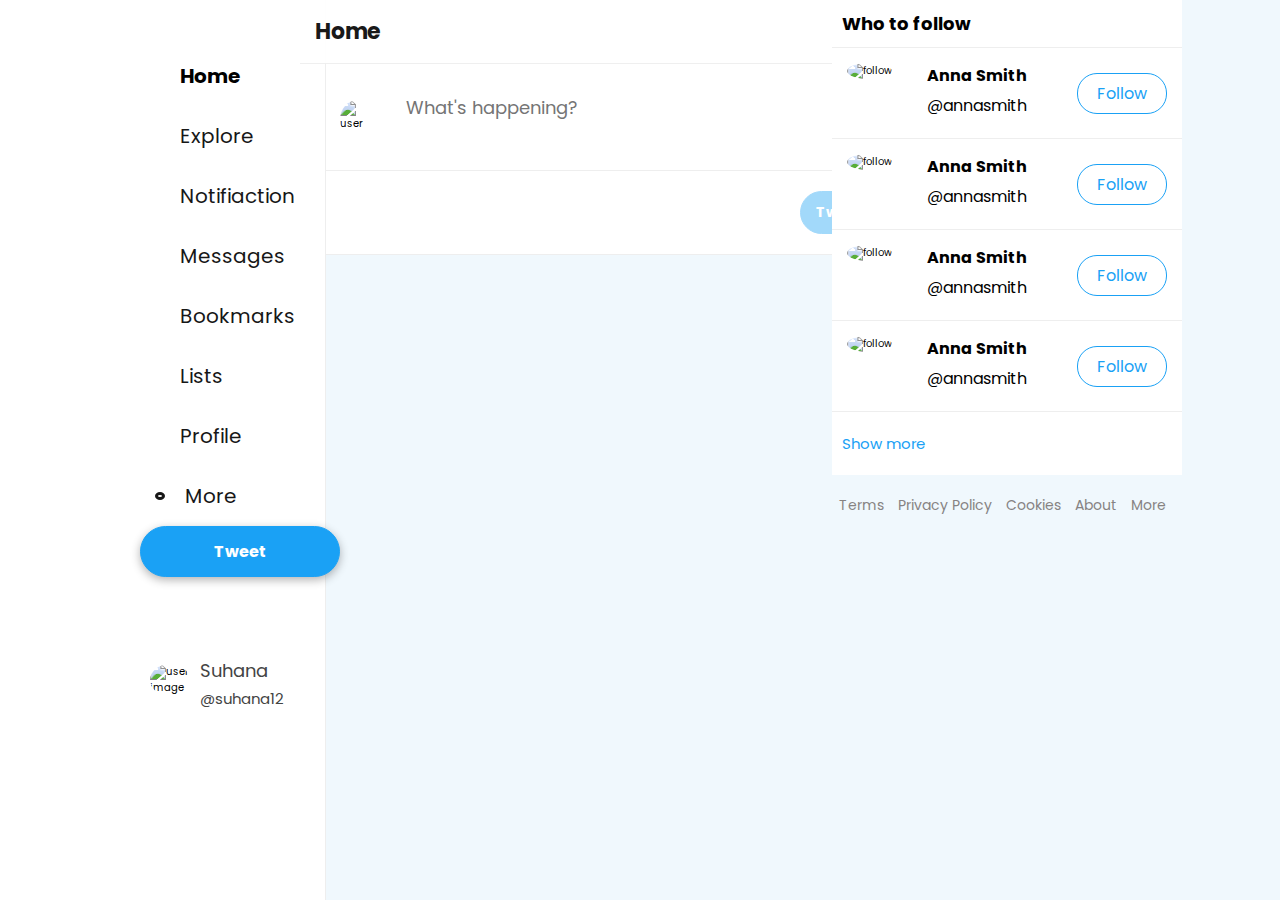
==== commit aab71da8: "update" ====
--- a/pages/index.html
+++ b/pages/index.html
@@ -178,13 +178,13 @@
                 <i class="fa-regular fa-calendar-days"></i>
                 <i class="fa-solid fa-location-dot"></i>
               </div>
-              <button type="button">Tweet</button>
+              <button type="button" class="post-btn">Tweet</button>
             </div>
           </div>
         </div>
         <div class="posts dark_mode1">
           <div class="maincontainer">
-            <div class="post border">
+            <!-- <div class="post border">
               <div class="user_avatar">
                 <img
                   src="https://images.unsplash.com/photo-1512485694743-9c9538b4e6e0?ixlib=rb-4.0.3&ixid=MnwxMjA3fDB8MHxzZWFyY2h8MTc0fHxwZXJzb258ZW58MHx8MHx8&auto=format&fit=crop&w=500&q=60"
@@ -198,6 +198,14 @@
                   <i class="fa fa-check-circle"></i>
                   <span>@harry123</span>
                 </div>
+                <button data-id=${tweet._id} class="tweet-edit" id="tweet-edit">
+                    Edit
+                </button>
+                <button data-id=${
+                  tweet._id
+                } class="tweet-delete" id="tweet-delete">
+                    Delete
+                </button>
                 <p class="post_text light_text">
                   Lorem ipsum dolor sit amet consectetur adipisicing elit. Quos
                   laboriosam provident pariatur mollitia natus odit fuga porro
@@ -218,113 +226,9 @@
                   <i class="fa fa-share-alt"></i>
                 </div>
               </div>
-            </div>
-          </div>
-
-          <!-- <div class="post border">
-            <div class="user_avatar">
-              <img
-                src="https://images.unsplash.com/photo-1512485694743-9c9538b4e6e0?ixlib=rb-4.0.3&ixid=MnwxMjA3fDB8MHxzZWFyY2h8MTc0fHxwZXJzb258ZW58MHx8MHx8&auto=format&fit=crop&w=500&q=60"
-                alt="user"
-              />
-            </div>
-            <div class="post_content">
-              <div class="post_user_info light_text">
-                <h4>Harry</h4>
-                <i class="fa fa-check-circle"></i>
-                <span>@harry123</span>
-              </div>
-              <p class="post_text light_text">
-                Lorem ipsum dolor sit amet consectetur adipisicing elit. Quos
-                laboriosam provident pariatur mollitia natus odit fuga porro
-                recusandae eaque similique nesciunt molestiae architecto quia
-                quae hic, in molestias quas qui asperiores cum ad. Atque
-                delectus.
-              </p>
-              <div class="post_img">
-                <img
-                  src="https://images.unsplash.com/photo-1502791451862-7bd8c1df43a7?ixlib=rb-4.0.3&ixid=MnwxMjA3fDB8MHxzZWFyY2h8MTk3fHxwZXJzb258ZW58MHx8MHx8&auto=format&fit=crop&w=500&q=60"
-                  alt="post_img"
-                />
-              </div>
-              <div class="post_icons">
-                <i class="fa fa-comment"></i>
-                <i class="fa fa-retweet"></i>
-                <i class="fa fa-heart"></i>
-                <i class="fa fa-share-alt"></i>
-              </div>
-            </div>
-          </div> -->
-
-          <!-- <div class="post border">
-            <div class="user_avatar">
-              <img
-                src="https://images.unsplash.com/photo-1512485694743-9c9538b4e6e0?ixlib=rb-4.0.3&ixid=MnwxMjA3fDB8MHxzZWFyY2h8MTc0fHxwZXJzb258ZW58MHx8MHx8&auto=format&fit=crop&w=500&q=60"
-                alt="user"
-              />
-            </div>
-            <div class="post_content">
-              <div class="post_user_info light_text">
-                <h4>Harry</h4>
-                <i class="fa fa-check-circle"></i>
-                <span>@harry123</span>
-              </div>
-              <p class="post_text light_text">
-                Lorem ipsum dolor sit amet consectetur adipisicing elit. Quos
-                laboriosam provident pariatur mollitia natus odit fuga porro
-                recusandae eaque similique nesciunt molestiae architecto quia
-                quae hic, in molestias quas qui asperiores cum ad. Atque
-                delectus.
-              </p>
-              <div class="post_img">
-                <img
-                  src="https://images.unsplash.com/photo-1502791451862-7bd8c1df43a7?ixlib=rb-4.0.3&ixid=MnwxMjA3fDB8MHxzZWFyY2h8MTk3fHxwZXJzb258ZW58MHx8MHx8&auto=format&fit=crop&w=500&q=60"
-                  alt="post_img"
-                />
-              </div>
-              <div class="post_icons">
-                <i class="fa fa-comment"></i>
-                <i class="fa fa-retweet"></i>
-                <i class="fa fa-heart"></i>
-                <i class="fa fa-share-alt"></i>
-              </div>
-            </div>
-          </div> -->
-
-          <!-- <div class="post border">
-            <div class="user_avatar">
-              <img
-                src="https://images.unsplash.com/photo-1512485694743-9c9538b4e6e0?ixlib=rb-4.0.3&ixid=MnwxMjA3fDB8MHxzZWFyY2h8MTc0fHxwZXJzb258ZW58MHx8MHx8&auto=format&fit=crop&w=500&q=60"
-                alt="user"
-              />
-            </div>
-            <div class="post_content">
-              <div class="post_user_info light_text">
-                <h4>Harry</h4>
-                <i class="fa fa-check-circle"></i>
-                <span>@harry123</span>
-              </div>
-              <p class="post_text light_text">
-                Lorem ipsum dolor sit amet consectetur adipisicing elit. Quos
-                laboriosam provident pariatur mollitia natus odit fuga porro
-                recusandae eaque similique nesciunt molestiae architecto quia
-                quae hic, in molestias quas qui asperiores cum ad. Atque
-                delectus.
-              </p>
-              <div class="post_img">
-                <img
-                  src="https://images.unsplash.com/photo-1502791451862-7bd8c1df43a7?ixlib=rb-4.0.3&ixid=MnwxMjA3fDB8MHxzZWFyY2h8MTk3fHxwZXJzb258ZW58MHx8MHx8&auto=format&fit=crop&w=500&q=60"
-                  alt="post_img"
-                />
-              </div>
-              <div class="post_icons">
-                <i class="fa fa-comment"></i>
-                <i class="fa fa-retweet"></i>
-                <i class="fa fa-heart"></i>
-                <i class="fa fa-share-alt"></i>
-              </div>
-            </div>
-          </div> -->
+            </div> -->
+          </div>
+
         </div>
 
         <div class="follow dark_mode1">
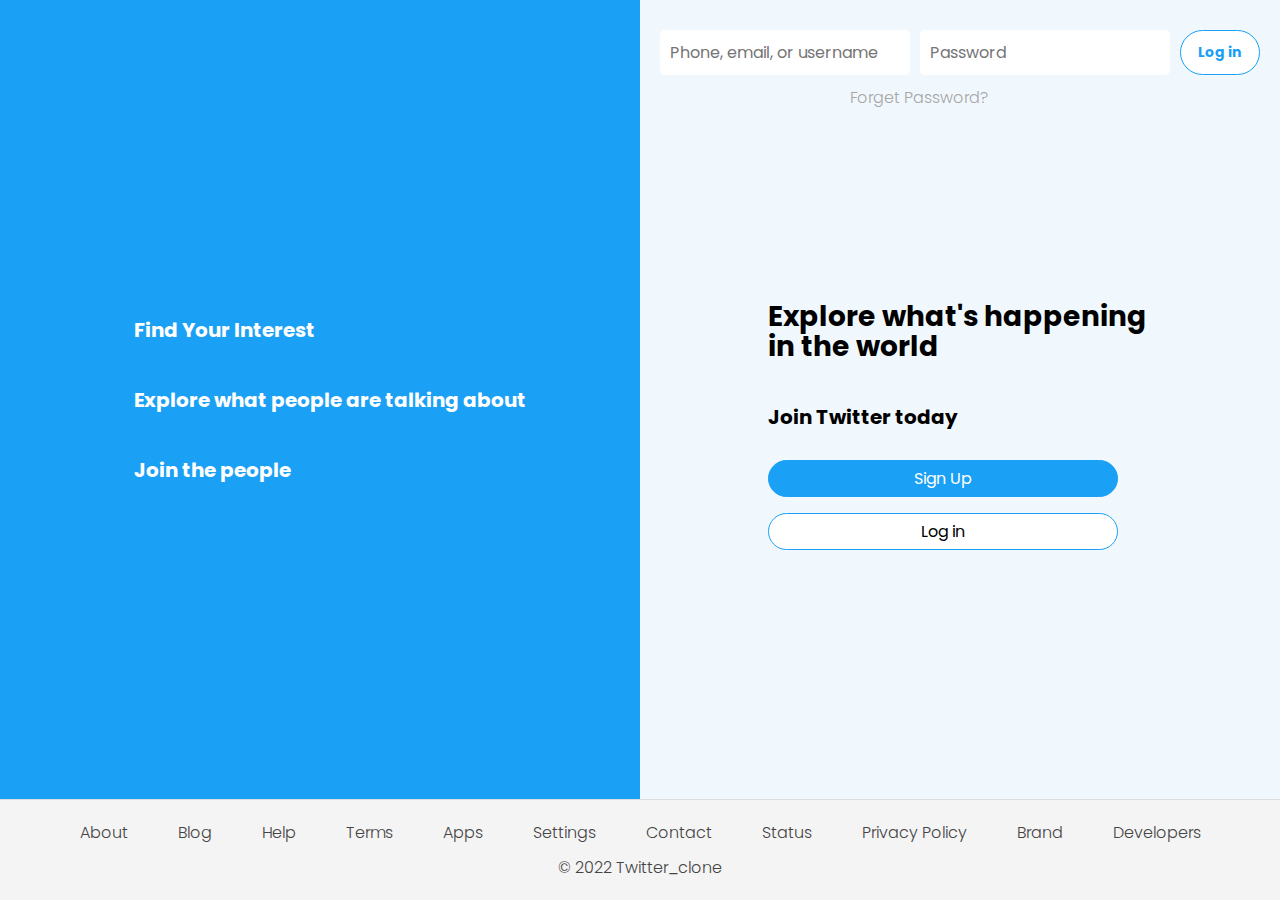
==== commit 9fe1cd3a: "update" ====
--- a/pages/index.html
+++ b/pages/index.html
@@ -84,6 +84,60 @@
     </section>
     <!-- end of main page -->
 
+    <!-- <section class="login_page">
+      <nav class="login_page_nav">
+        <ul>
+          <li>
+            <a href="#"><i class="fa-brands fa-twitter"> </i> Home</a>
+          </li>
+          <li><a href="#">About</a></li>
+          <li><a href="#">Language: English</a></li>
+        </ul>
+      </nav>
+      <div class="login">
+        <div class="login_content">
+          <h2>Log In To Twitter</h2>
+          <form class="login_form">
+            <input
+              type="text"
+              class="login_user_info"
+              placeholder="Phone, Email, or Username"
+            />
+            <input
+              type="password"
+              class="login_password"
+              placeholder="Password"
+            />
+            <div>
+              <button type="button  " class="login_form_btn">Log In</button>
+              <input type="checkbox" class="login_form_checkbox" id="check" />
+              <label for="check">Remember Me</label>
+              <a href="#">Forget Password?</a>
+            </div>
+          </form>
+        </div>
+        <footer class="login_footer">
+          <p>New To Twitter? <a href="#">Sign Up Now</a></p>
+          <p>
+            Already using Twitter via text message?
+            <a href="#">Activate your account</a>
+          </p>
+        </footer>
+      </div>
+    </section> -->
+
+    <!-- login modal -->
+
+  <!-- <div class="login_modal">
+      <i class="fa fa-times"></i>
+      <p>
+        The usename and password you entered did not match our records. please
+        double check and try again.
+      </p>
+    </div> -->
+
+    <!--end of login modal -->
+
     
     <!-- news feed page -->
 
@@ -126,7 +180,11 @@
         </div>
         <!-- ---post button--- -->
 
-        <button type="button" class="post_btn">Tweet</button>
+        <button type="button" class="post_btn"><svg fill="#ffffff" viewBox="0 0 24 24">
+          <path
+            d="M8.8 7.2H5.6V3.9c0-.4-.3-.8-.8-.8s-.7.4-.7.8v3.3H.8c-.4 0-.8.3-.8.8s.3.8.8.8h3.3v3.3c0 .4.3.8.8.8s.8-.3.8-.8V8.7H9c.4 0 .8-.3.8-.8s-.5-.7-1-.7zm15-4.9v-.1h-.1c-.1 0-9.2 1.2-14.4 11.7-3.8 7.6-3.6 9.9-3.3 9.9.3.1 3.4-6.5 6.7-9.2 5.2-1.1 6.6-3.6 6.6-3.6s-1.5.2-2.1.2c-.8 0-1.4-.2-1.7-.3 1.3-1.2 2.4-1.5 3.5-1.7.9-.2 1.8-.4 3-1.2 2.2-1.6 1.9-5.5 1.8-5.7z"
+          ></path>
+        </svg></button>
         <!-- <div class="search_bar">
           <i class="fa fa-search"></i>
           <input
@@ -153,7 +211,6 @@
         <div class="feeds_header dark_mode1">
           <div class="header_top dark_mode1 border">
             <h4 class="light_text">Home</h4>
-            <!-- <i class="fa-regular fa-star"></i> -->
             <img src="/images/stars.svg" alt="" width="25" />
           </div>
 
@@ -182,6 +239,8 @@
             </div>
           </div>
         </div>
+
+        
         <div class="posts dark_mode1">
           <div class="maincontainer">
             <!-- <div class="post border">
@@ -198,14 +257,13 @@
                   <i class="fa fa-check-circle"></i>
                   <span>@harry123</span>
                 </div>
-                <button data-id=${tweet._id} class="tweet-edit" id="tweet-edit">
-                    Edit
-                </button>
-                <button data-id=${
-                  tweet._id
-                } class="tweet-delete" id="tweet-delete">
-                    Delete
-                </button>
+                <div class="editDelete">
+                  <button data-id=${tweet._id} class="tweet-edit" id="tweet-edit">
+                  <i class="fa-regular fa-pen-to-square"></i>
+                        </button>
+                        <button data-id=${tweet._id} class="tweet-delete" id="tweet-delete">
+                        <i class="fa-solid fa-xmark"></i>
+                        </button></div>
                 <p class="post_text light_text">
                   Lorem ipsum dolor sit amet consectetur adipisicing elit. Quos
                   laboriosam provident pariatur mollitia natus odit fuga porro
@@ -236,7 +294,7 @@
           <div class="follow_users border">
             <div class="follow_user_img">
               <img
-                src="https://images.unsplash.com/photo-1547147607-6eab7b49f3ee?ixlib=rb-4.0.3&ixid=MnwxMjA3fDB8MHxzZWFyY2h8Mjg3fHxwZXJzb258ZW58MHx8MHx8&auto=format&fit=crop&w=500&q=60"
+                src="https://source.unsplash.com/45x45/?boy"
                 alt="follow"
                 width="40px"
               />
@@ -251,14 +309,14 @@
           <div class="follow_users border">
             <div class="follow_user_img">
               <img
-                src="https://images.unsplash.com/photo-1608668648240-eab177307a4b?ixlib=rb-4.0.3&ixid=MnwxMjA3fDB8MHxzZWFyY2h8NDQ4fHxwZXJzb258ZW58MHx8MHx8&auto=format&fit=crop&w=500&q=60"
+                src="https://source.unsplash.com/45x45/?person"
                 alt="follow"
                 width="40px"
               />
             </div>
             <div class="follow_user_info light_text">
-              <h4>Anna Smith</h4>
-              <p>@annasmith</p>
+              <h4>Ronny</h4>
+              <p>@ronny</p>
             </div>
             <button type="button" class="follow_btn dark_mode2">Follow</button>
           </div>
@@ -266,14 +324,14 @@
           <div class="follow_users border">
             <div class="follow_user_img">
               <img
-                src="https://images.unsplash.com/photo-1542206395-9feb3edaa68d?ixlib=rb-4.0.3&ixid=MnwxMjA3fDB8MHxzZWFyY2h8MzR8fHBlcnNvbnxlbnwwfHwwfHw%3D&auto=format&fit=crop&w=500&q=60"
+                src="https://source.unsplash.com/45x45/?baby"
                 alt="follow"
                 width="40px"
               />
             </div>
             <div class="follow_user_info light_text">
-              <h4>Anna Smith</h4>
-              <p>@annasmith</p>
+              <h4>Harry</h4>
+              <p>@harry</p>
             </div>
             <button type="button" class="follow_btn dark_mode2">Follow</button>
           </div>
@@ -281,13 +339,13 @@
           <div class="follow_users border">
             <div class="follow_user_img">
               <img
-                src="https://images.unsplash.com/photo-1547624643-3bf761b09502?ixlib=rb-4.0.3&ixid=MnwxMjA3fDB8MHxzZWFyY2h8NDI3fHxwZXJzb258ZW58MHx8MHx8&auto=format&fit=crop&w=500&q=60"
+                src="https://source.unsplash.com/45x45/?man"
                 alt="follow"
               />
             </div>
             <div class="follow_user_info light_text">
-              <h4>Anna Smith</h4>
-              <p>@annasmith</p>
+              <h4>Stephen</h4>
+              <p>@stephen</p>
             </div>
             <button type="button" class="follow_btn dark_mode2">Follow</button>
           </div>
--- a/styles/style.css
+++ b/styles/style.css
@@ -30,8 +30,7 @@
   display: grid;
   grid-template-columns: repeat(2, 1fr);
   grid-template-rows: 1fr min-content;
-  display: none;
-  /* =========================== */
+  /* display: none; */
 }
 
 i {
@@ -41,8 +40,6 @@
 /* ----------------left-------------- */
 
 .left {
-  /* grid-column: 1/2; */
-  /* grid-row: 1/2; */
   background-color: var(--main-color);
   display: flex;
   justify-content: center;
@@ -215,7 +212,7 @@
   grid-template-columns: minmax(5rem, 1fr) 2fr minmax(5rem, 1fr);
   grid-template-rows: repeat(2, min-content) 1fr;
   grid-row-gap: 1.5rem;
-
+  /* display: none; */
 }
 
 .login_page_nav {
@@ -396,7 +393,7 @@
 .feeds_page {
   width: 100%;
   height: 100vh;
-  display: block;
+  display: none;
 }
 
 .feeds_nav {
@@ -407,9 +404,6 @@
   display: flex;
   flex-direction: column;
   border-right: 0.1rem solid var(--border-color);
-  /* align-items: center; */
-  /* justify-content: center; */
-  /* box-shadow: 0 0 0.7rem rgba(0, 0, 0, 0.3); */
 }
 
 .feeds_nav .dove i {
@@ -444,9 +438,6 @@
   border-radius: 3rem;
 }
 
-/* .icons a:hover{
-  background-color:#f1f3f5 ;
-} */
 
 .icons a i {
   margin-right: 2rem;
@@ -561,6 +552,18 @@
 .header_top i {
   font-size: 2.2rem;
   color: var(--main-color);
+}
+.editDelete{
+  margin: -4rem 0 2rem 43rem;
+
+}
+
+.tweet-edit, .tweet-delete{
+  border: none;
+  font-size: 1.5rem;
+  border-radius: 50%;
+  padding: 0.5rem 1rem;
+  cursor: pointer;
 }
 
 .header_post {
@@ -789,17 +792,18 @@
 /* -----post button---- */
 
 .post_btn {
-  width: 20rem;
+  width: 5rem;
+  height: 5rem;
   padding: 1.2rem 1rem;
   background-color: var(--main-color);
   color: var(--second-color);
-  font-size: 1.6rem;
+  font-size: 2rem;
   font-weight: bolder;
   border: 0.1rem solid var(--main-color);
-  border-radius: 3rem;
+  border-radius: 50%;
   box-shadow: 0 0.3rem 1rem rgba(0, 0, 0, 0.3);
   cursor: pointer;
-  margin-left: 14rem;
+  margin-left: 15rem;
   transition: background-color 0.3s;
 }
 
@@ -1179,6 +1183,29 @@
   .login_modal {
     width: 60rem;
   }
+
+  .post_btn{
+    margin-left: 4rem;
+  }
+
+  .icons{
+    margin-left: 5rem;
+  }
+  .feeds_nav .dove i{
+    margin-left: 5rem;
+  }
+
+  .feeds_nav{
+    width: 32%;
+  }
+  .follow{
+    left: 75%;
+   
+  }
+
+  .feeds_content{
+    padding-left: 27rem;
+  }
 }
 
 @media only screen and (max-width: 1100px) {
@@ -1213,6 +1240,21 @@
   .main_page_footer {
     grid-row: 3/4;
   }
+
+  .follow{
+    display: none;
+  }
+  .user{
+    display: none;
+  }
+  .icons a{
+    margin: 2rem 0;
+  }
+  
+  .feeds_content{
+    margin-left: -2rem;
+  }
+  
 }
 
 @media only screen and (max-width: 900px) {
@@ -1225,6 +1267,29 @@
   }
   .login_modal {
     width: 50rem;
+  }
+  .feeds_content{
+    margin-left: 0;
+    /* background-color: #1584c9; */
+  }
+  .feeds_nav{
+    width: 14rem;
+  }
+  .icons a p{
+    display: none;
+  }
+  .icons a{
+    margin: 3rem 0;
+    font-size: 3rem;
+  }
+
+  
+  .user{
+    display: none;
+  }
+
+  .feeds_content{
+    margin-left: -17rem;
   }
 }
 
@@ -1236,6 +1301,20 @@
   .login_modal {
     width: 40rem;
   }
+
+  .icons a{
+    margin: 2.2rem 0;
+  }
+
+  .icons a p{
+    display: none;
+  }
+
+  .user{
+    display: none;
+  }
+
+  
 }
 
 @media only screen and (max-width: 800px) {
@@ -1326,7 +1405,7 @@
   }
 }
 
-@media only screen and (max-width: 400px) {
+@media only screen and (max-width: 415px) {
   /* login page */
 
   .login_page_nav ul {
@@ -1348,4 +1427,35 @@
   .login .login_footer {
     padding: 0 5rem;
   }
-}
+  .feeds_content{
+    margin: -32rem;
+    width: 5rem;
+  }
+
+ .feeds_nav{
+  display: none;
+ }
+}
+
+@media only screen and (max-width: 376px){
+
+  .feeds_content{
+    margin: -32rem;
+    width: 5rem;
+  }
+
+ .feeds_nav{
+  display: none;
+ }
+}
+@media only screen and (max-width: 280px){
+
+  .feeds_content{
+    margin: -32rem;
+    width: 5rem;
+  }
+
+ .feeds_nav{
+  display: none;
+ }
+}